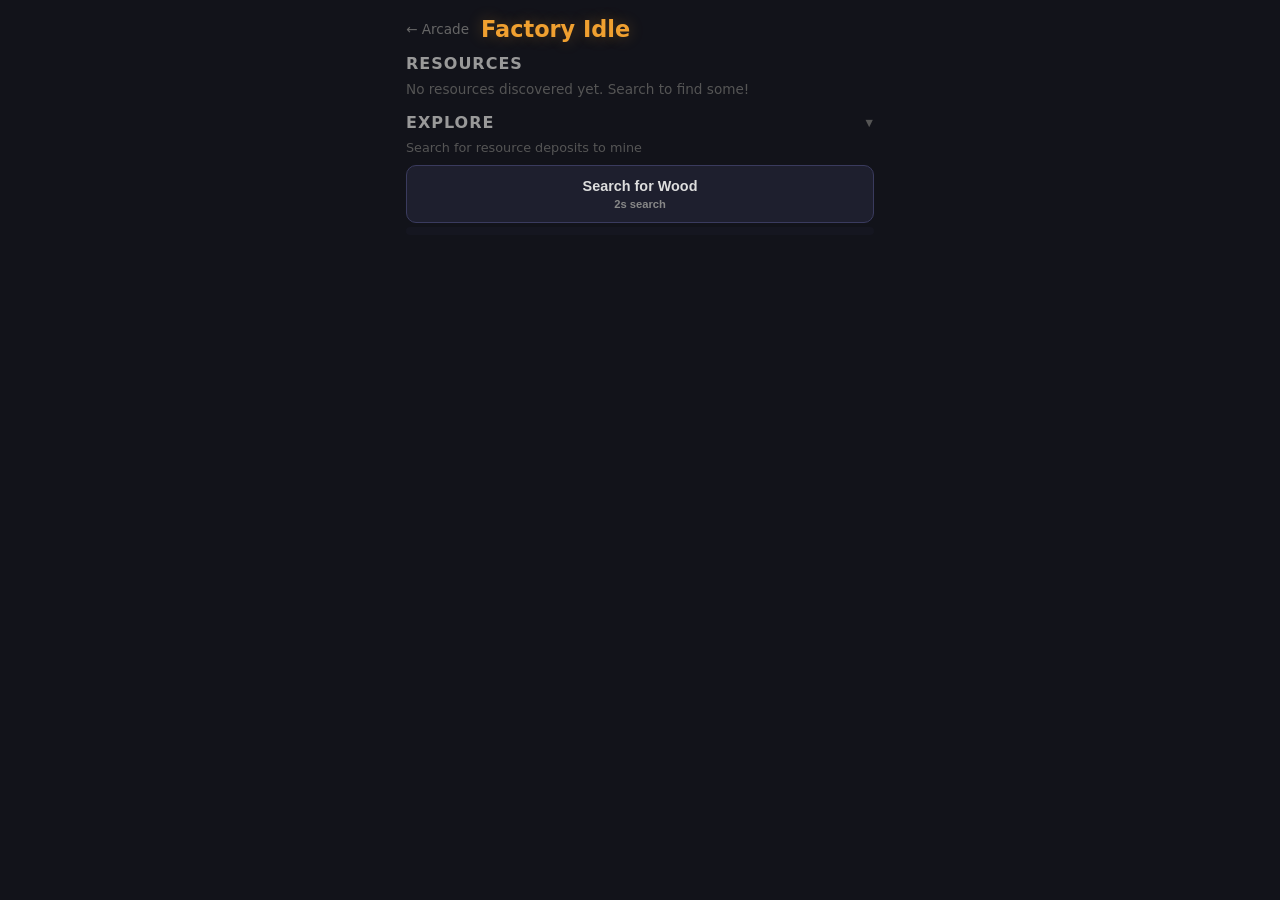
==== factory-idle/index.html @ 752b21ff "Stabilize resource panel layout — no more shifting Resources now use a fixed 2-column grid so badges" ====
<!DOCTYPE html>
<html lang="en">
<head>
  <meta charset="UTF-8">
  <meta name="viewport" content="width=device-width, initial-scale=1.0, user-scalable=no">
  <meta name="apple-mobile-web-app-capable" content="yes">
  <meta name="apple-mobile-web-app-status-bar-style" content="black-translucent">
  <title>Factory Idle</title>
  <link rel="stylesheet" href="style.css?v=4">
</head>
<body>
  <div id="game">
    <header>
      <a href="../" class="back-link">&larr; Arcade</a>
      <h1>Factory Idle</h1>
    </header>

    <div id="resources-panel">
      <h2>Resources</h2>
      <div id="resources-list"></div>
    </div>

    <div id="explore-panel">
      <h2>Explore</h2>
      <p class="panel-desc">Search for resource deposits to mine</p>
      <div id="explore-buttons"></div>
    </div>

    <div id="mine-panel" class="hidden">
      <h2>Mine</h2>
      <p class="panel-desc">Tap to collect resources</p>
      <div id="mine-buttons"></div>
    </div>

    <div id="tools-panel" class="hidden">
      <h2>Tools</h2>
      <p class="panel-desc">Craft tools to unlock new areas and mine faster</p>
      <div id="tools-buttons"></div>
    </div>

    <div id="worker-panel" class="hidden">
      <h2>Workers</h2>
      <p class="panel-desc">Hire workers to gather resources automatically</p>
      <div id="worker-buttons"></div>
      <div id="worker-upgrade-buttons"></div>
      <div id="worker-slots"></div>
    </div>

    <div id="auto-miner-panel" class="hidden">
      <h2>Auto Miners</h2>
      <p class="panel-desc">Deploy auto miners to gather resources automatically</p>
      <div id="auto-miner-buttons"></div>
      <div id="auto-miner-slots"></div>
    </div>

    <div id="drone-panel" class="hidden">
      <h2>Search Drones</h2>
      <p class="panel-desc">Deploy drones to automatically search for resources</p>
      <div id="drone-buttons"></div>
      <div id="drone-slots"></div>
    </div>

    <div id="craft-panel" class="hidden">
      <h2>Build</h2>
      <div id="craft-buttons"></div>
    </div>

    <div id="handcraft-panel" class="hidden">
      <h2>Handcraft</h2>
      <p class="panel-desc">Craft items by hand</p>
      <div id="handcraft-buttons"></div>
    </div>

    <div id="smelt-panel" class="hidden">
      <h2>Furnaces</h2>
      <p class="panel-desc">Smelt ores into bars using coal</p>
      <div id="smelt-buttons"></div>
      <div id="furnace-slots"></div>
    </div>

    <div id="factory-panel" class="hidden">
      <h2>Factories</h2>
      <p class="panel-desc">Produce advanced items using coal</p>
      <div id="factory-buttons"></div>
      <div id="factory-slots"></div>
    </div>

    <div id="power-panel" class="hidden">
      <h2>Coal Power Plants</h2>
      <p class="panel-desc">Automatically convert coal into power</p>
      <div id="power-buttons"></div>
      <div id="power-slots"></div>
    </div>

    <div id="upgrade-panel" class="hidden">
      <h2>Upgrades</h2>
      <p class="panel-desc">Retrofit machines to use power instead of coal</p>
      <div id="upgrade-buttons"></div>
    </div>

    <div id="message-log"></div>
  </div>

  <script src="game.js?v=4"></script>
</body>
</html>
---- factory-idle/style.css ----
* {
  margin: 0;
  padding: 0;
  box-sizing: border-box;
}

body {
  background: #12131a;
  color: #ddd;
  font-family: 'Segoe UI', system-ui, sans-serif;
  min-height: 100dvh;
  touch-action: manipulation;
  -webkit-user-select: none;
  user-select: none;
}

#game {
  max-width: 500px;
  margin: 0 auto;
  padding: 0 16px 40px;
}

/* Header */
header {
  padding: 16px 0 12px;
  display: flex;
  align-items: center;
  gap: 12px;
}

.back-link {
  color: #666;
  text-decoration: none;
  font-size: 0.85rem;
}

header h1 {
  font-size: 1.4rem;
  color: #f0a030;
  text-shadow: 0 0 15px rgba(240, 160, 48, 0.3);
}

/* Panels */
h2 {
  font-size: 1rem;
  color: #999;
  text-transform: uppercase;
  letter-spacing: 1px;
  margin-bottom: 8px;
  cursor: pointer;
  display: flex;
  justify-content: space-between;
  align-items: center;
  -webkit-tap-highlight-color: transparent;
}

h2:active {
  color: #bbb;
}

.chevron {
  font-size: 0.6rem;
  transition: transform 0.3s ease;
  color: #555;
}

.chevron.collapsed {
  transform: rotate(-90deg);
}

.panel-body {
  overflow: hidden;
  max-height: 2000px;
  transition: max-height 0.35s ease, opacity 0.25s ease;
  opacity: 1;
}

.panel-body.collapsed {
  max-height: 0;
  opacity: 0;
}

.panel-desc {
  font-size: 0.8rem;
  color: #555;
  margin-bottom: 10px;
}

#resources-panel,
#explore-panel,
#mine-panel,
#tools-panel,
#worker-panel,
#auto-miner-panel,
#drone-panel,
#craft-panel,
#smelt-panel,
#factory-panel,
#power-panel,
#upgrade-panel {
  margin-bottom: 16px;
}

.hidden {
  display: none !important;
}

@keyframes panelReveal {
  from { opacity: 0; transform: translateY(12px); }
  to { opacity: 1; transform: translateY(0); }
}

.panel-reveal {
  animation: panelReveal 0.4s ease forwards;
}

/* Resources display */
#resources-list {
  display: grid;
  grid-template-columns: repeat(2, 1fr);
  gap: 6px;
}

.resource-badge {
  background: #1e1f2e;
  border-radius: 8px;
  padding: 6px 10px;
  display: flex;
  align-items: center;
  gap: 6px;
  border: 1px solid #2a2b3e;
  min-height: 38px;
}

.resource-icon {
  width: 8px;
  height: 8px;
  border-radius: 2px;
  flex-shrink: 0;
}

.resource-info {
  display: flex;
  flex-direction: column;
  gap: 0;
  min-width: 0;
  flex: 1;
}

.resource-name {
  font-size: 0.7rem;
  color: #888;
}

.resource-deposit {
  font-size: 0.55rem;
  color: #555;
}

.resource-count {
  font-size: 0.9rem;
  font-weight: bold;
  margin-left: auto;
  min-width: 24px;
  text-align: right;
  flex-shrink: 0;
}

/* Buttons grid */
#explore-buttons,
#mine-buttons,
#tools-buttons,
#worker-buttons,
#worker-upgrade-buttons,
#auto-miner-buttons,
#drone-buttons,
#craft-buttons,
#smelt-buttons,
#factory-buttons,
#power-buttons,
#upgrade-buttons {
  display: flex;
  flex-wrap: wrap;
  gap: 8px;
}

/* Generic button */
.game-btn {
  background: #1e1f2e;
  border: 1px solid #2a2b3e;
  color: #ddd;
  padding: 12px 16px;
  border-radius: 10px;
  font-size: 0.9rem;
  font-weight: 600;
  cursor: pointer;
  transition: transform 0.08s, background 0.15s, border-color 0.15s;
  -webkit-tap-highlight-color: transparent;
  display: flex;
  flex-direction: column;
  align-items: center;
  gap: 4px;
  min-width: 100px;
  flex: 1;
}

.game-btn:active {
  transform: scale(0.95);
  background: #282940;
}

.game-btn:disabled {
  opacity: 0.35;
  cursor: default;
  transform: none;
}

.game-btn .btn-label {
  font-size: 0.9rem;
}

.game-btn .btn-cost {
  font-size: 0.7rem;
  color: #888;
}

.cost-ok {
  color: #7ec860;
}

.cost-missing {
  color: #e06060;
}

.game-btn .btn-icon {
  width: 10px;
  height: 10px;
  border-radius: 3px;
  margin-bottom: 2px;
}

/* Explore buttons */
.explore-wrapper {
  flex: 1;
  min-width: 100px;
  display: flex;
  flex-direction: column;
  gap: 4px;
}

.explore-btn {
  border-color: #3a3b5e;
  width: 100%;
}

.explore-btn:active {
  border-color: #5a5b8e;
}

.explore-bar-container {
  height: 4px;
  border-radius: 2px;
}

.explore-bar {
  background: linear-gradient(to right, #536dfe, #7c4dff);
  border-radius: 2px;
}

/* Mine buttons */
.mine-wrapper {
  flex: 1;
  min-width: 100px;
  display: flex;
  flex-direction: column;
  gap: 4px;
}

.mine-btn {
  position: relative;
  overflow: hidden;
  width: 100%;
}

.mine-bar-container {
  height: 4px;
  border-radius: 2px;
}

.mine-bar {
  background: linear-gradient(to right, #8B5E3C, #a0724a);
  border-radius: 2px;
}

/* Tool buttons */
.tool-btn {
  border-color: #5a4a2e;
}

.tool-btn .btn-desc {
  font-size: 0.65rem;
  color: #666;
}

/* Craft / smelt buttons */
.craft-btn {
  border-color: #3a4a2e;
}

.smelt-btn {
  border-color: #4a3a2e;
}

.handcraft-btn {
  border-color: #4a3a5e;
}

.factory-recipe-btn {
  border-color: #2e4a3a;
}

.smelt-btn.active {
  border-color: #f0a030;
  box-shadow: 0 0 10px rgba(240, 160, 48, 0.2);
}

.factory-bar-fill {
  background: linear-gradient(to right, #4caf50, #2e7d32);
}

.power-btn {
  border-color: #4a4a1e;
}

.power-bar-fill {
  background: linear-gradient(to right, #ffeb3b, #f9a825);
}

.electric-bar-fill {
  background: linear-gradient(to right, #42a5f5, #1565c0);
}

.upgrade-btn {
  border-color: #1e3a4a;
}

.smelt-btn.electric,
.factory-recipe-btn.electric {
  border-color: #1e3a4a;
}

.furnace-slot.electric-slot {
  border-color: #1e3a4a;
}

#power-slots,
#auto-miner-slots,
#drone-slots {
  display: flex;
  flex-direction: column;
  gap: 8px;
  margin-top: 12px;
}

.worker-btn {
  border-color: #3a5a2e;
}

.worker-btn .btn-desc {
  font-size: 0.65rem;
  color: #666;
}

.worker-bar-fill {
  background: linear-gradient(to right, #8bc34a, #558b2f);
}

#worker-slots {
  display: flex;
  flex-direction: column;
  gap: 8px;
  margin-top: 12px;
}

#worker-upgrade-buttons {
  margin-top: 8px;
}

.auto-miner-btn {
  border-color: #3a4a5e;
}

.auto-miner-bar-fill {
  background: linear-gradient(to right, #607d8b, #455a64);
}

.drone-btn {
  border-color: #1e4a4a;
}

.drone-bar-fill {
  background: linear-gradient(to right, #80deea, #4bacb8);
}

/* Furnace slots */
#furnace-slots {
  display: flex;
  flex-direction: column;
  gap: 8px;
  margin-top: 12px;
}

.furnace-slot {
  background: #1e1f2e;
  border: 1px solid #2a2b3e;
  border-radius: 10px;
  padding: 10px 14px;
}

.furnace-slot.active {
  border-color: #4a3a1e;
}

.furnace-slot-header {
  display: flex;
  justify-content: space-between;
  align-items: center;
  margin-bottom: 6px;
}

.furnace-slot-label {
  font-size: 0.8rem;
  font-weight: bold;
  color: #bbb;
}

.furnace-slot-status {
  font-size: 0.7rem;
  color: #666;
}

.furnace-slot.active .furnace-slot-status {
  color: #f0a030;
}

.bar-container {
  width: 100%;
  height: 8px;
  background: #151620;
  border-radius: 4px;
  overflow: hidden;
}

.furnace-bar {
  height: 6px;
}

.bar {
  height: 100%;
  border-radius: 4px;
  background: linear-gradient(to right, #f0a030, #e07020);
  width: 0%;
  transition: width 0.1s linear;
}

/* Message log */
#message-log {
  position: fixed;
  bottom: 16px;
  left: 50%;
  transform: translateX(-50%);
  max-width: 460px;
  width: calc(100% - 32px);
  display: flex;
  flex-direction: column;
  gap: 4px;
  pointer-events: none;
  z-index: 100;
}

.message {
  background: #1e1f2e;
  border: 1px solid #2a2b3e;
  border-radius: 8px;
  padding: 8px 14px;
  font-size: 0.8rem;
  color: #aaa;
  animation: msgSlideUp 0.3s ease, msgFadeOut 0.4s ease 2s forwards;
}

.message.msg-success {
  border-color: #3a5a2e;
  color: #7ec860;
}

.message.msg-discover {
  border-color: #4a3a0e;
  color: #f0a030;
}

.message.msg-fail {
  border-color: #4a2a2a;
  color: #c06060;
}

@keyframes msgSlideUp {
  from { opacity: 0; transform: translateY(10px); }
  to { opacity: 1; transform: translateY(0); }
}

@keyframes msgFadeOut {
  from { opacity: 1; }
  to { opacity: 0; }
}

/* Float numbers on mine */
.float-number {
  position: fixed;
  font-weight: bold;
  font-size: 1.1rem;
  color: #f0a030;
  pointer-events: none;
  z-index: 50;
  animation: floatUp 0.7s ease forwards;
}

@keyframes floatUp {
  0% { opacity: 1; transform: translateY(0); }
  100% { opacity: 0; transform: translateY(-40px); }
}
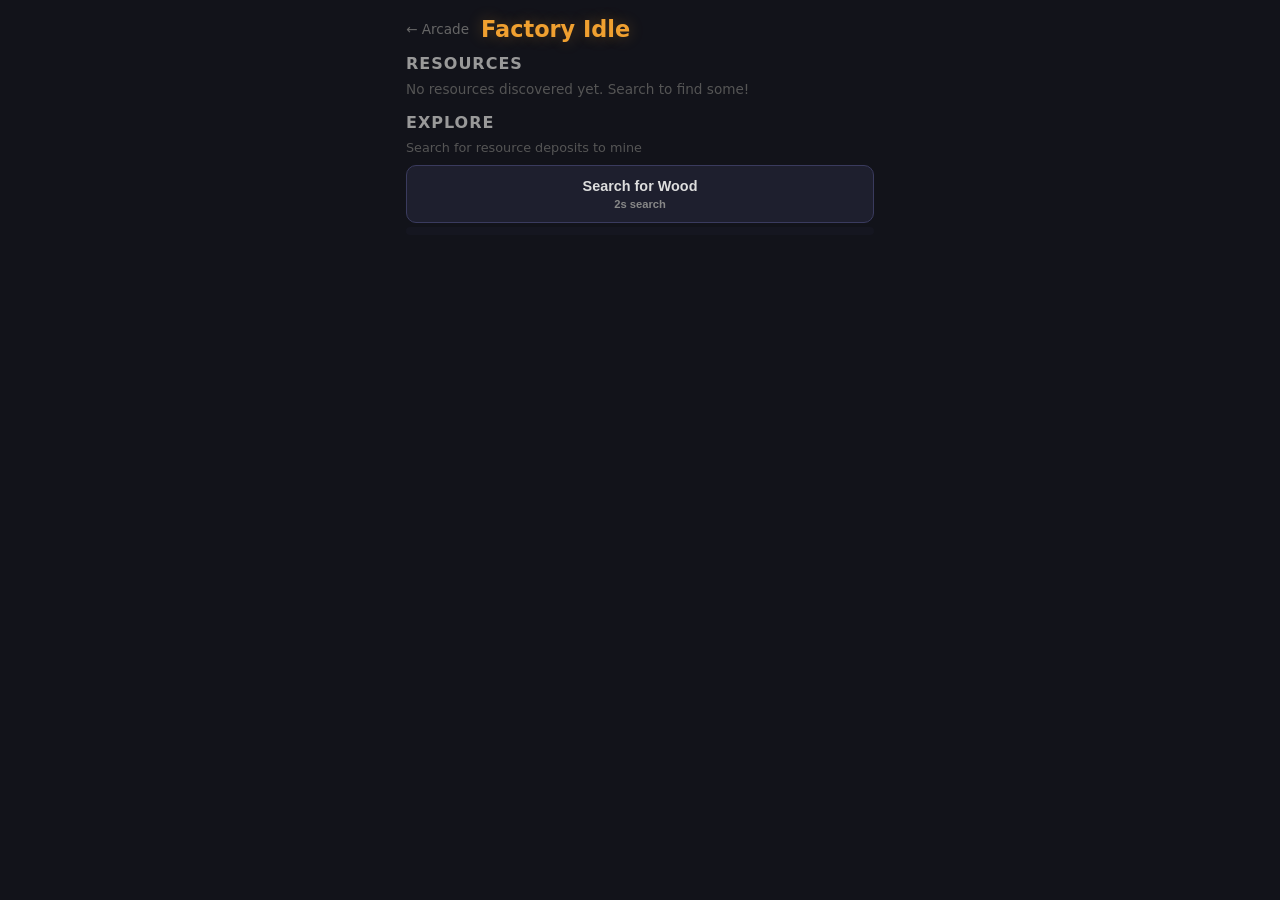
==== commit 49cd839e: "Remove accordion collapsing, unlock workers with axe Removed all accordion/collapse behavior — panel" ====
--- a/factory-idle/index.html
+++ b/factory-idle/index.html
@@ -6,7 +6,7 @@
   <meta name="apple-mobile-web-app-capable" content="yes">
   <meta name="apple-mobile-web-app-status-bar-style" content="black-translucent">
   <title>Factory Idle</title>
-  <link rel="stylesheet" href="style.css?v=4">
+  <link rel="stylesheet" href="style.css?v=5">
 </head>
 <body>
   <div id="game">
@@ -101,6 +101,6 @@
     <div id="message-log"></div>
   </div>
 
-  <script src="game.js?v=4"></script>
+  <script src="game.js?v=5"></script>
 </body>
 </html>
--- a/factory-idle/style.css
+++ b/factory-idle/style.css
@@ -47,37 +47,6 @@
   text-transform: uppercase;
   letter-spacing: 1px;
   margin-bottom: 8px;
-  cursor: pointer;
-  display: flex;
-  justify-content: space-between;
-  align-items: center;
-  -webkit-tap-highlight-color: transparent;
-}
-
-h2:active {
-  color: #bbb;
-}
-
-.chevron {
-  font-size: 0.6rem;
-  transition: transform 0.3s ease;
-  color: #555;
-}
-
-.chevron.collapsed {
-  transform: rotate(-90deg);
-}
-
-.panel-body {
-  overflow: hidden;
-  max-height: 2000px;
-  transition: max-height 0.35s ease, opacity 0.25s ease;
-  opacity: 1;
-}
-
-.panel-body.collapsed {
-  max-height: 0;
-  opacity: 0;
 }
 
 .panel-desc {
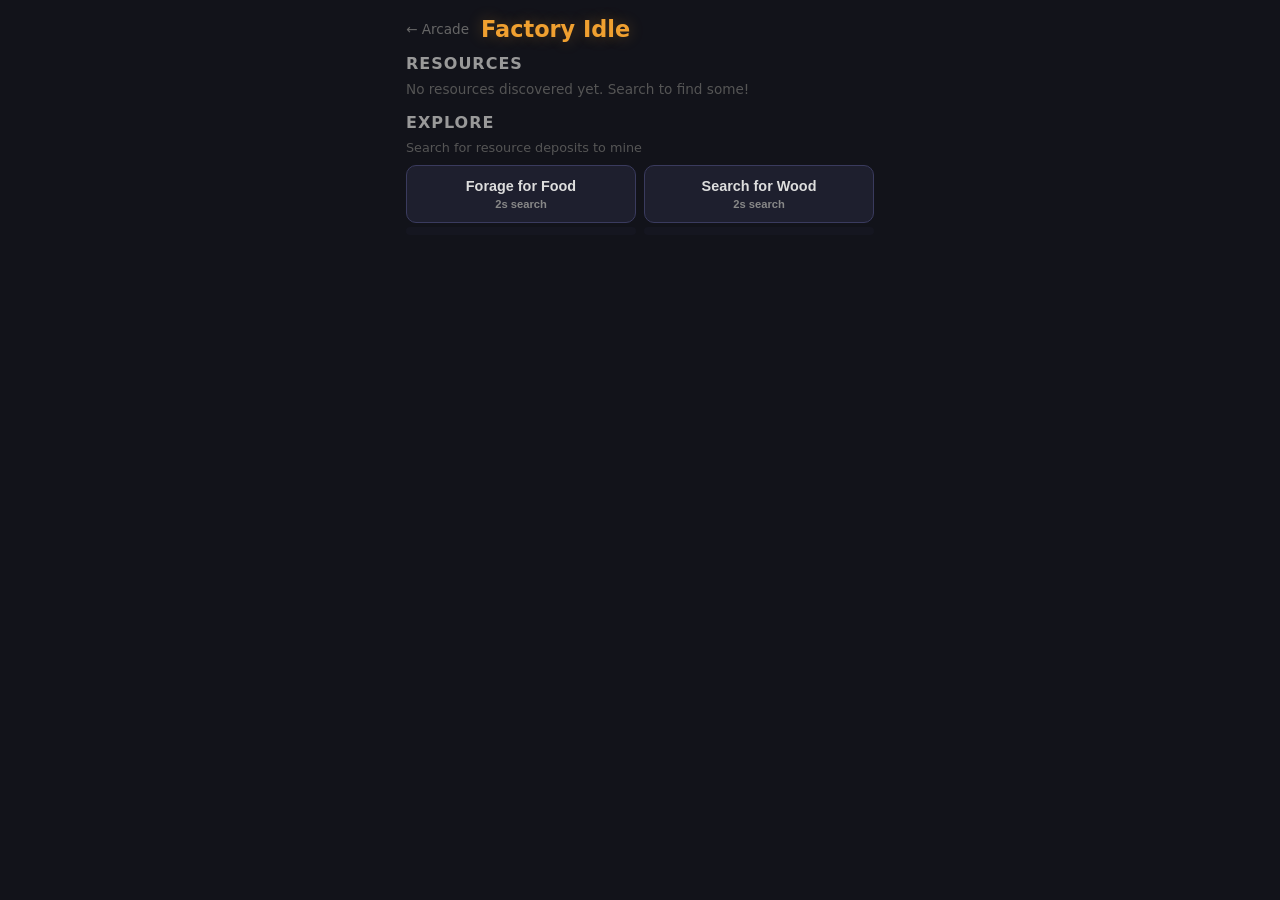
==== commit 7aea6c2e: "Food and workers available from the start, axe speeds them up Both food foraging and wood searching " ====
--- a/factory-idle/index.html
+++ b/factory-idle/index.html
@@ -6,7 +6,7 @@
   <meta name="apple-mobile-web-app-capable" content="yes">
   <meta name="apple-mobile-web-app-status-bar-style" content="black-translucent">
   <title>Factory Idle</title>
-  <link rel="stylesheet" href="style.css?v=5">
+  <link rel="stylesheet" href="style.css?v=6">
 </head>
 <body>
   <div id="game">
@@ -101,6 +101,6 @@
     <div id="message-log"></div>
   </div>
 
-  <script src="game.js?v=5"></script>
+  <script src="game.js?v=6"></script>
 </body>
 </html>
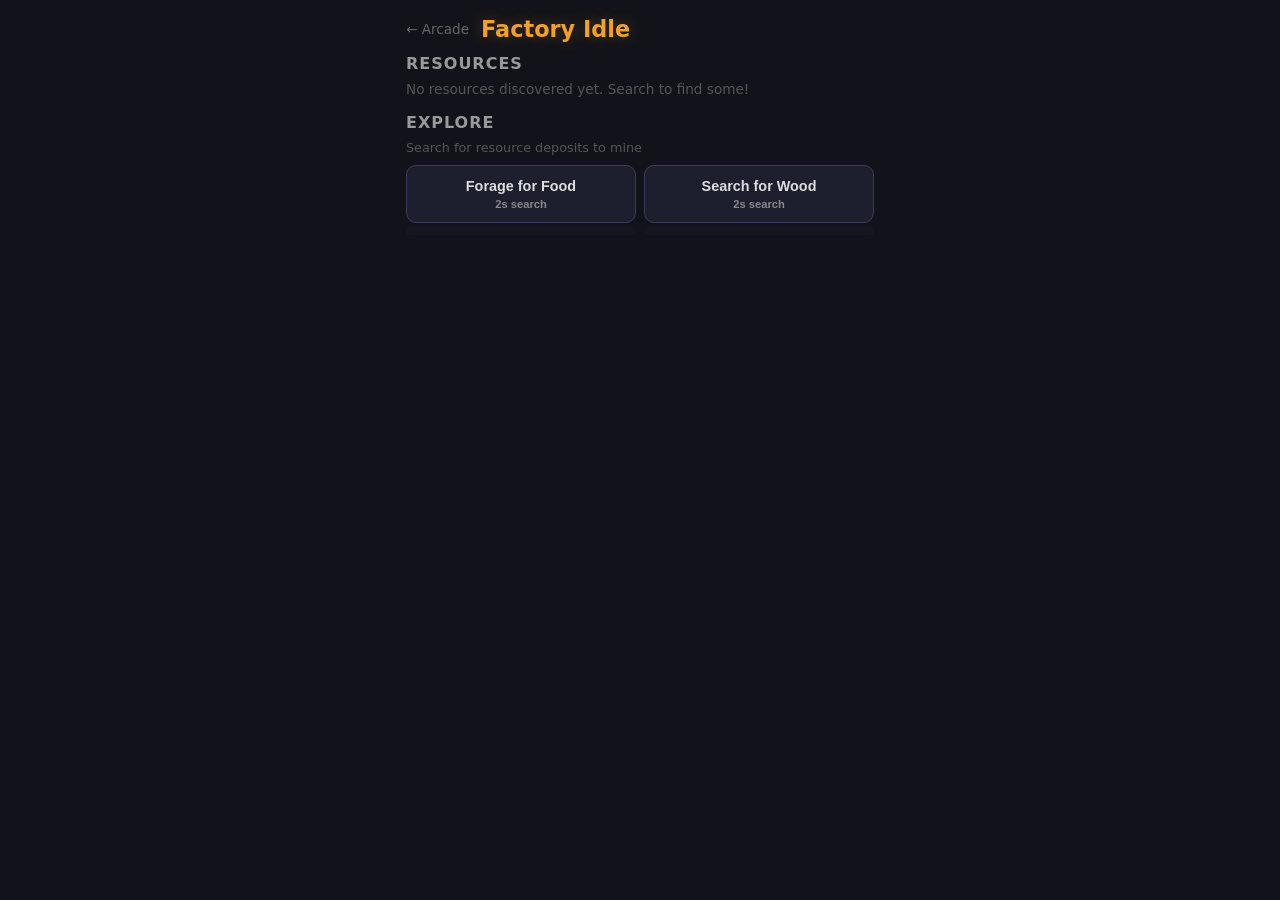
==== commit 0027b670: "Fix workers panel not appearing after searching for food/wood The search completion callback wasn't " ====
--- a/factory-idle/index.html
+++ b/factory-idle/index.html
@@ -6,7 +6,7 @@
   <meta name="apple-mobile-web-app-capable" content="yes">
   <meta name="apple-mobile-web-app-status-bar-style" content="black-translucent">
   <title>Factory Idle</title>
-  <link rel="stylesheet" href="style.css?v=6">
+  <link rel="stylesheet" href="style.css?v=7">
 </head>
 <body>
   <div id="game">
@@ -101,6 +101,6 @@
     <div id="message-log"></div>
   </div>
 
-  <script src="game.js?v=6"></script>
+  <script src="game.js?v=7"></script>
 </body>
 </html>
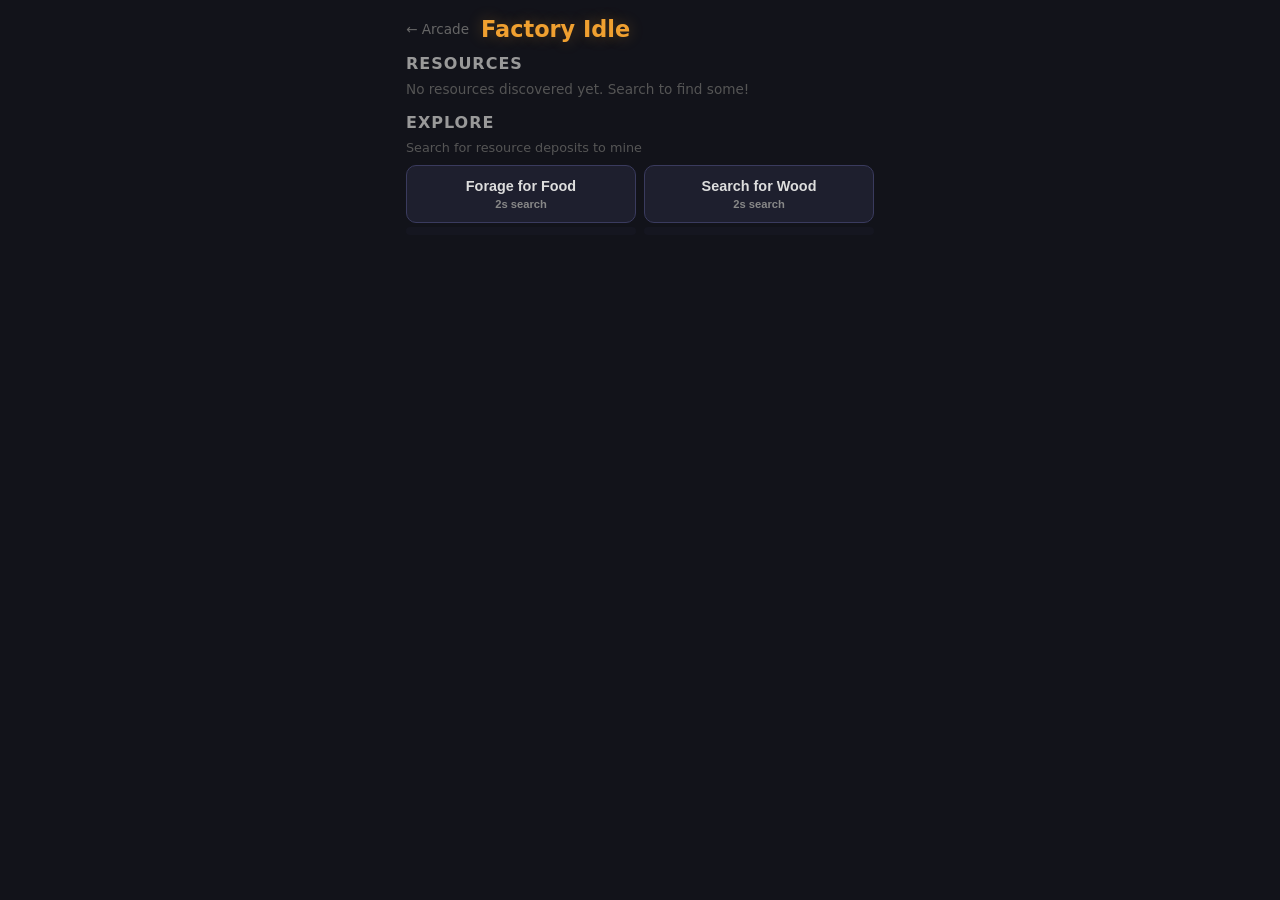
==== commit 2bb32f65: "Compact worker layout: hire buttons with mini worker boxes in rows Each worker type gets a row with " ====
--- a/factory-idle/index.html
+++ b/factory-idle/index.html
@@ -6,7 +6,7 @@
   <meta name="apple-mobile-web-app-capable" content="yes">
   <meta name="apple-mobile-web-app-status-bar-style" content="black-translucent">
   <title>Factory Idle</title>
-  <link rel="stylesheet" href="style.css?v=7">
+  <link rel="stylesheet" href="style.css?v=9">
 </head>
 <body>
   <div id="game">
@@ -41,9 +41,8 @@
     <div id="worker-panel" class="hidden">
       <h2>Workers</h2>
       <p class="panel-desc">Hire workers to gather resources automatically</p>
-      <div id="worker-buttons"></div>
+      <div id="worker-rows"></div>
       <div id="worker-upgrade-buttons"></div>
-      <div id="worker-slots"></div>
     </div>
 
     <div id="auto-miner-panel" class="hidden">
@@ -101,6 +100,6 @@
     <div id="message-log"></div>
   </div>
 
-  <script src="game.js?v=7"></script>
+  <script src="game.js?v=9"></script>
 </body>
 </html>
--- a/factory-idle/style.css
+++ b/factory-idle/style.css
@@ -331,24 +331,86 @@
   margin-top: 12px;
 }
 
-.worker-btn {
+/* Worker rows */
+#worker-rows {
+  display: flex;
+  flex-direction: column;
+  gap: 8px;
+}
+
+.worker-row {
+  display: flex;
+  align-items: center;
+  gap: 8px;
+}
+
+.worker-row .worker-btn {
   border-color: #3a5a2e;
-}
-
-.worker-btn .btn-desc {
-  font-size: 0.65rem;
-  color: #666;
-}
-
-.worker-bar-fill {
+  min-width: 110px;
+  max-width: 110px;
+  flex: none;
+  padding: 8px 10px;
+  gap: 2px;
+}
+
+.worker-row .worker-btn .btn-label {
+  font-size: 0.75rem;
+}
+
+.worker-boxes {
+  display: flex;
+  flex-wrap: wrap;
+  gap: 5px;
+  flex: 1;
+  min-height: 36px;
+  align-items: center;
+}
+
+.worker-box {
+  width: 32px;
+  height: 36px;
+  background: #1e1f2e;
+  border: 1px solid #2a2b3e;
+  border-radius: 6px;
+  display: flex;
+  flex-direction: column;
+  align-items: center;
+  justify-content: center;
+  gap: 3px;
+  opacity: 0.5;
+}
+
+.worker-box.active {
+  opacity: 1;
+  border-color: #3a5a2e;
+}
+
+.worker-box-icon {
+  width: 16px;
+  height: 16px;
+  border-radius: 3px;
+  font-size: 0.5rem;
+  font-weight: bold;
+  color: #fff;
+  display: flex;
+  align-items: center;
+  justify-content: center;
+}
+
+.worker-box-bar {
+  width: 22px;
+  height: 3px;
+  background: #151620;
+  border-radius: 2px;
+  overflow: hidden;
+}
+
+.worker-box-fill {
+  height: 100%;
   background: linear-gradient(to right, #8bc34a, #558b2f);
-}
-
-#worker-slots {
-  display: flex;
-  flex-direction: column;
-  gap: 8px;
-  margin-top: 12px;
+  width: 0%;
+  border-radius: 2px;
+  transition: width 0.1s linear;
 }
 
 #worker-upgrade-buttons {
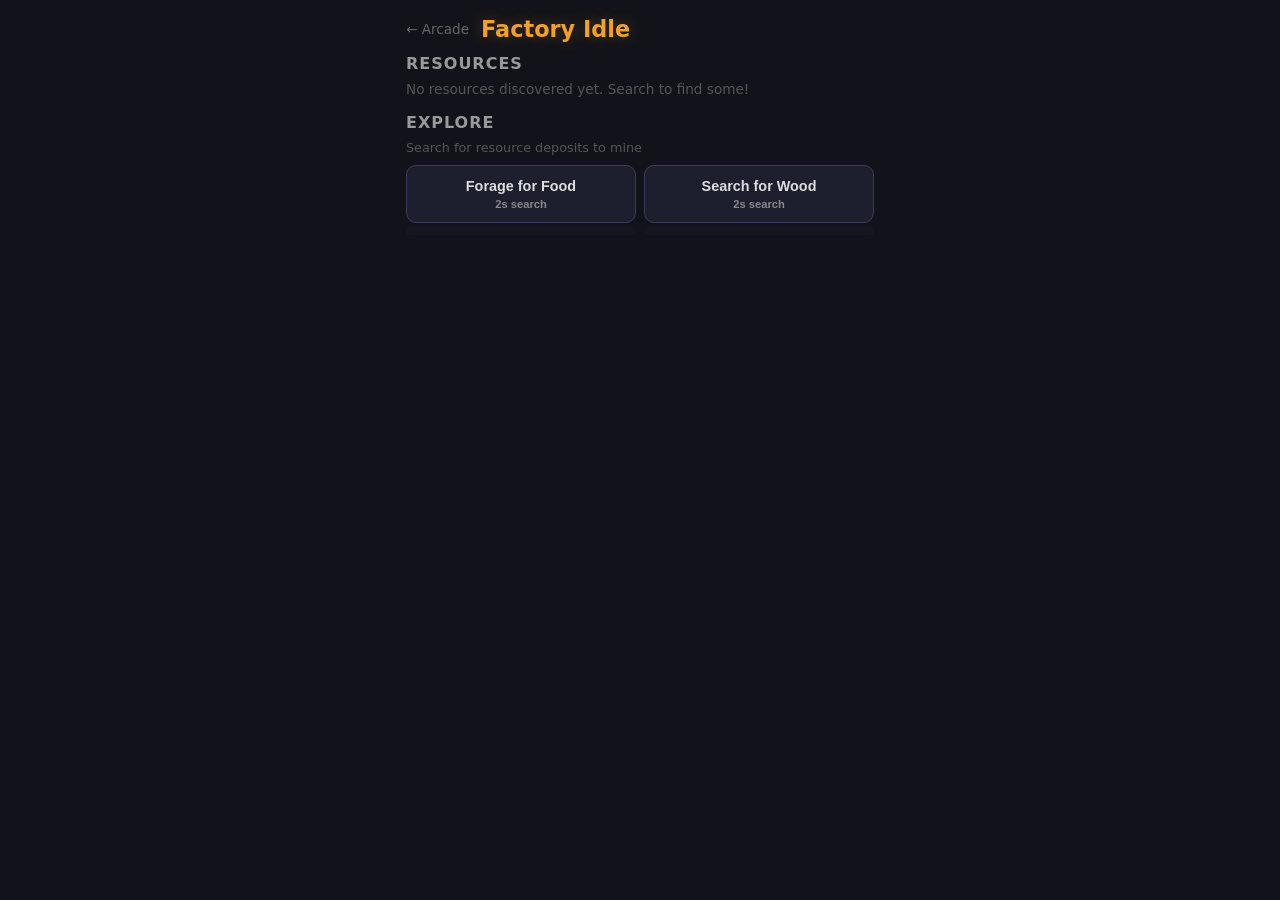
==== commit 2e4ccbd8: "Worker limits, unlock costs, and auto-repeat gathering - Field workers: require 10 food to unlock, m" ====
--- a/factory-idle/index.html
+++ b/factory-idle/index.html
@@ -6,7 +6,7 @@
   <meta name="apple-mobile-web-app-capable" content="yes">
   <meta name="apple-mobile-web-app-status-bar-style" content="black-translucent">
   <title>Factory Idle</title>
-  <link rel="stylesheet" href="style.css?v=9">
+  <link rel="stylesheet" href="style.css?v=11">
 </head>
 <body>
   <div id="game">
@@ -100,6 +100,7 @@
     <div id="message-log"></div>
   </div>
 
-  <script src="game.js?v=9"></script>
+  <script src="game-logic.js?v=11"></script>
+  <script src="game.js?v=11"></script>
 </body>
 </html>
--- a/factory-idle/style.css
+++ b/factory-idle/style.css
@@ -184,6 +184,15 @@
   transform: none;
 }
 
+.game-btn.active-action {
+  border-color: #f0a030;
+  box-shadow: 0 0 8px rgba(240, 160, 48, 0.25);
+}
+
+.game-btn.unlock-btn {
+  border-color: #4a4a1e;
+}
+
 .game-btn .btn-label {
   font-size: 0.9rem;
 }
